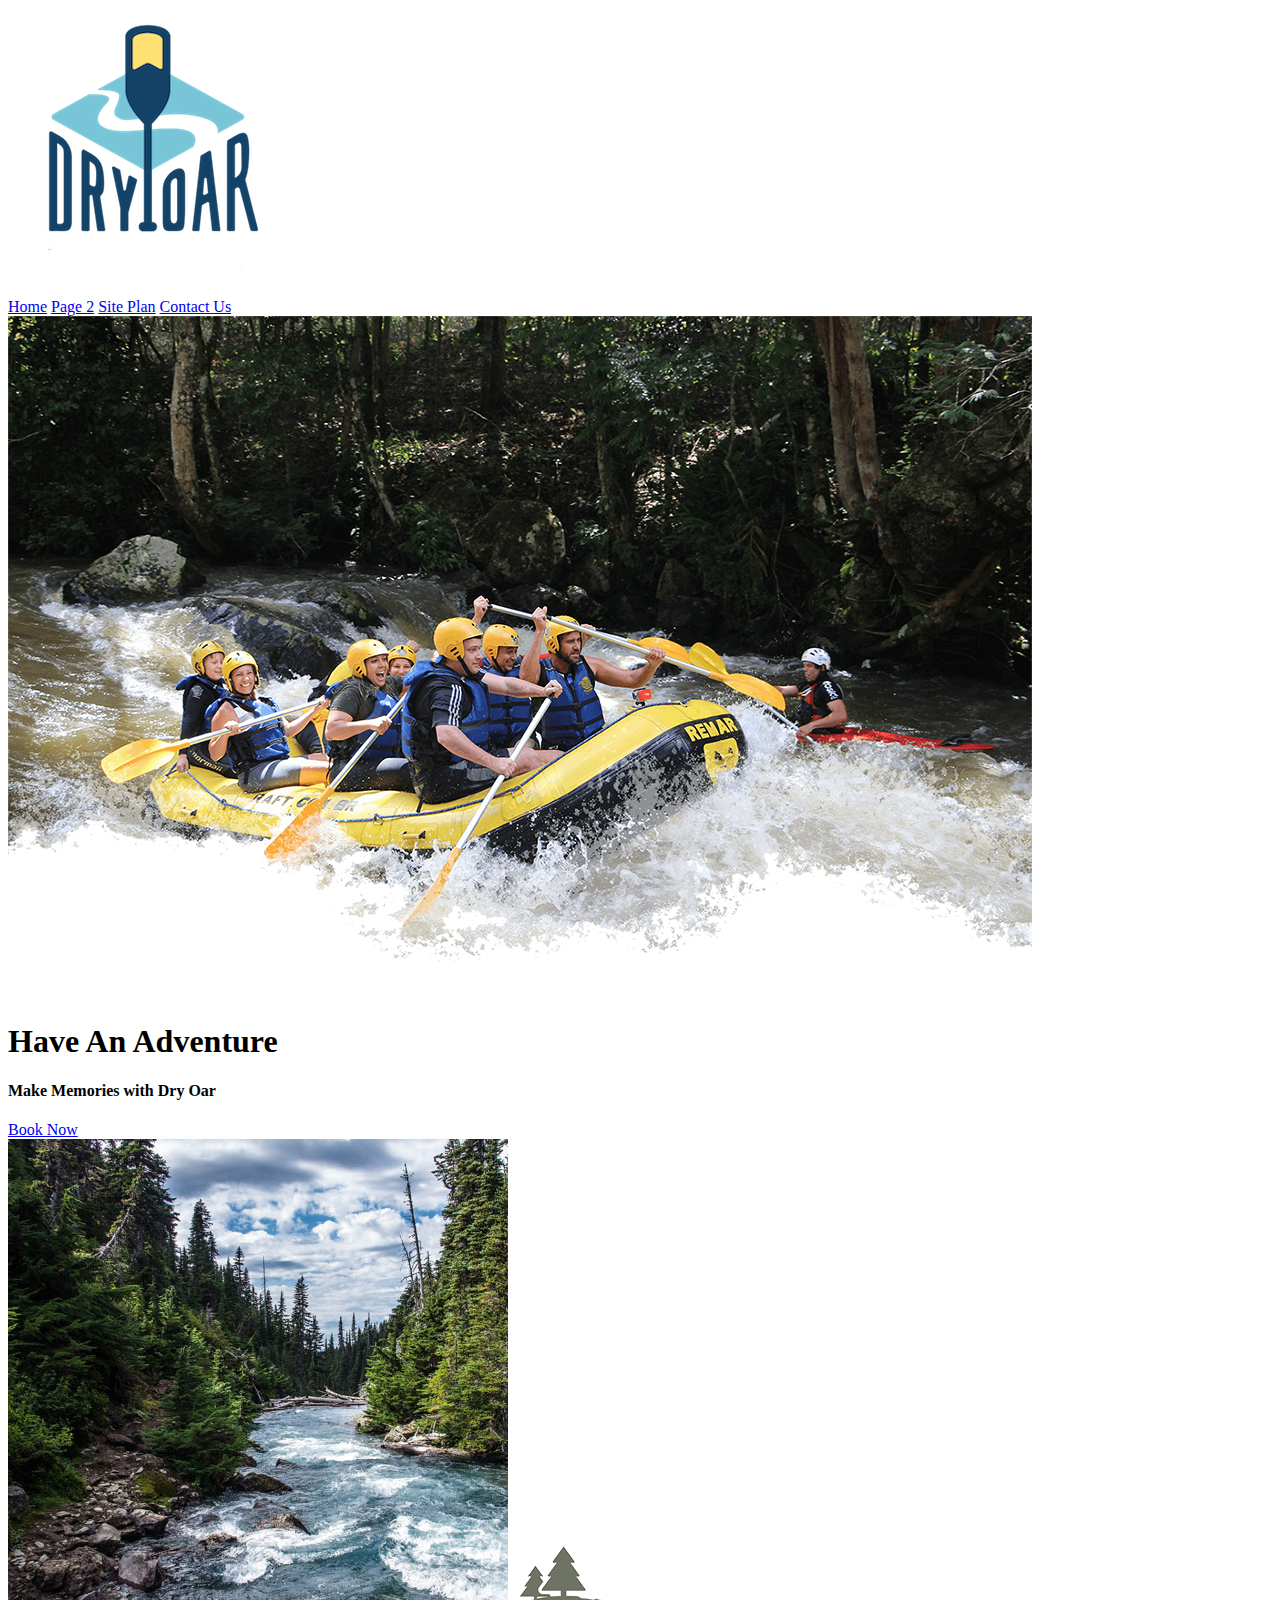
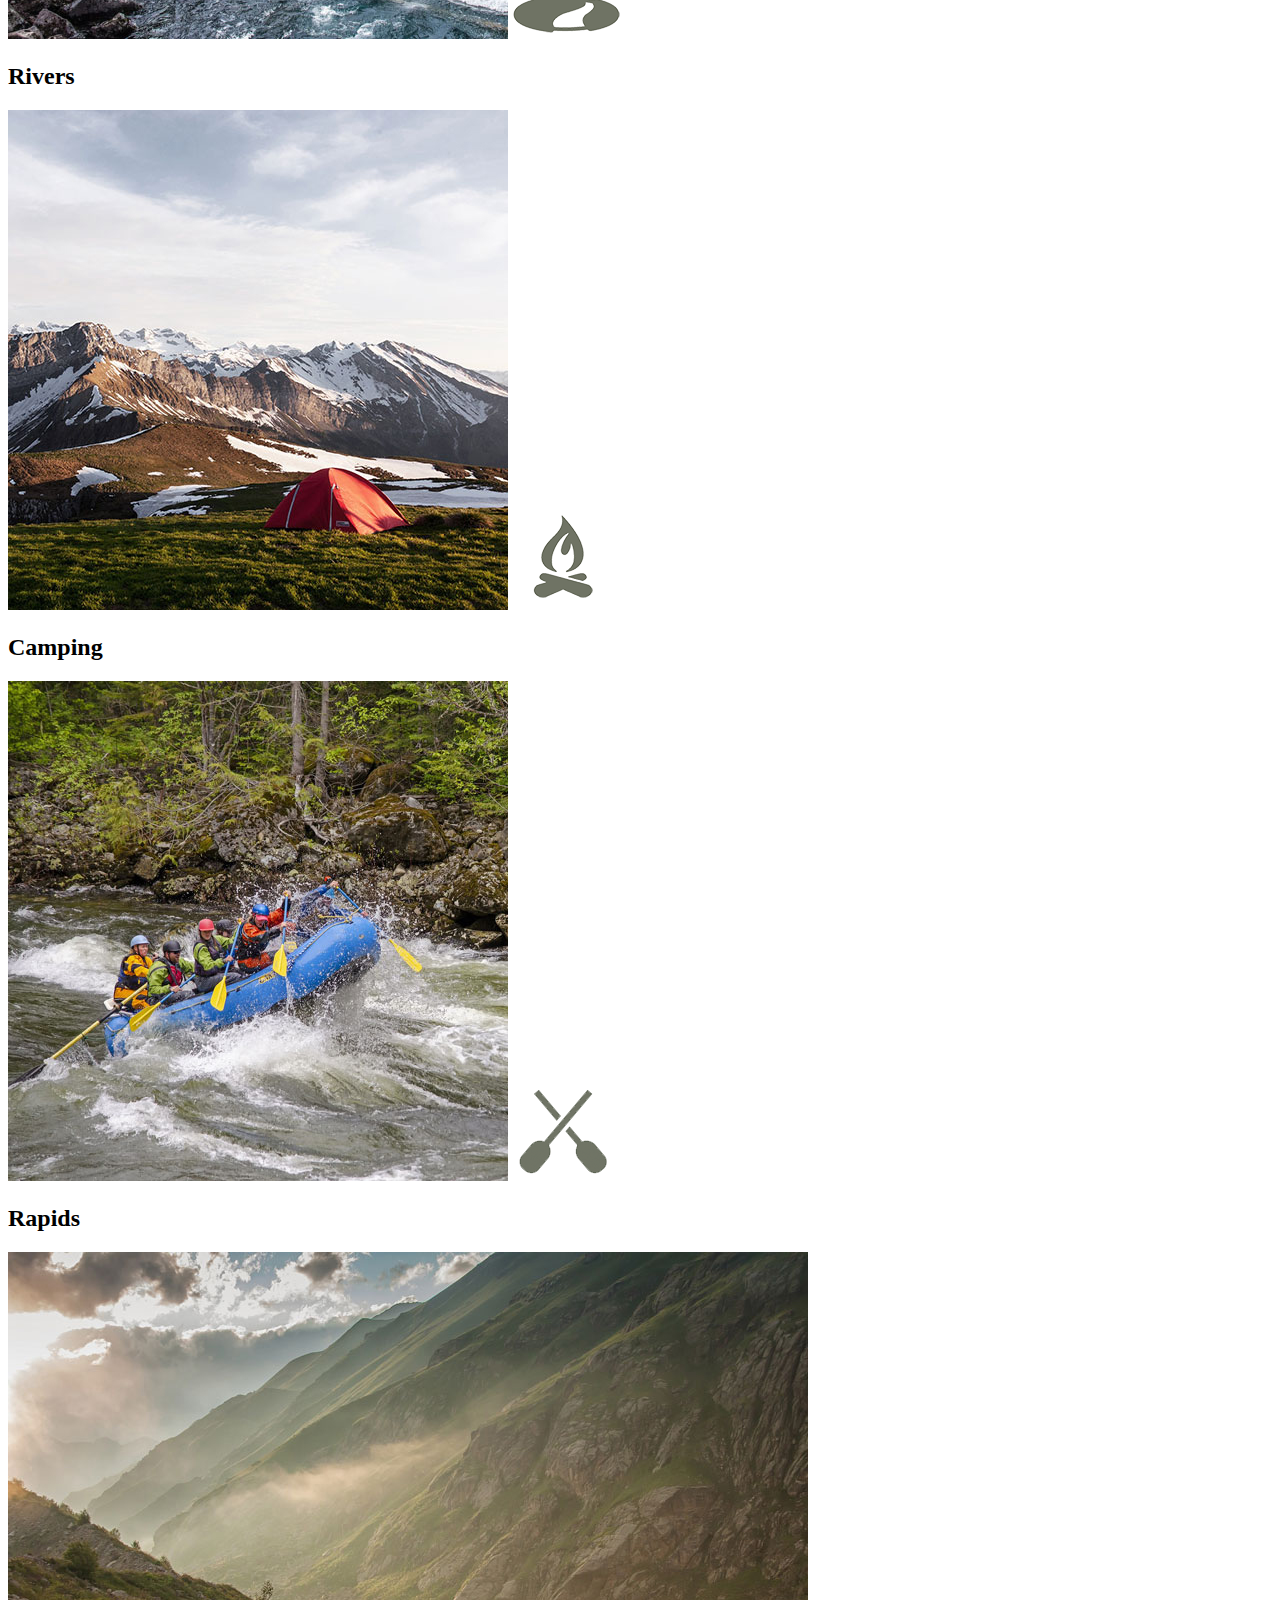
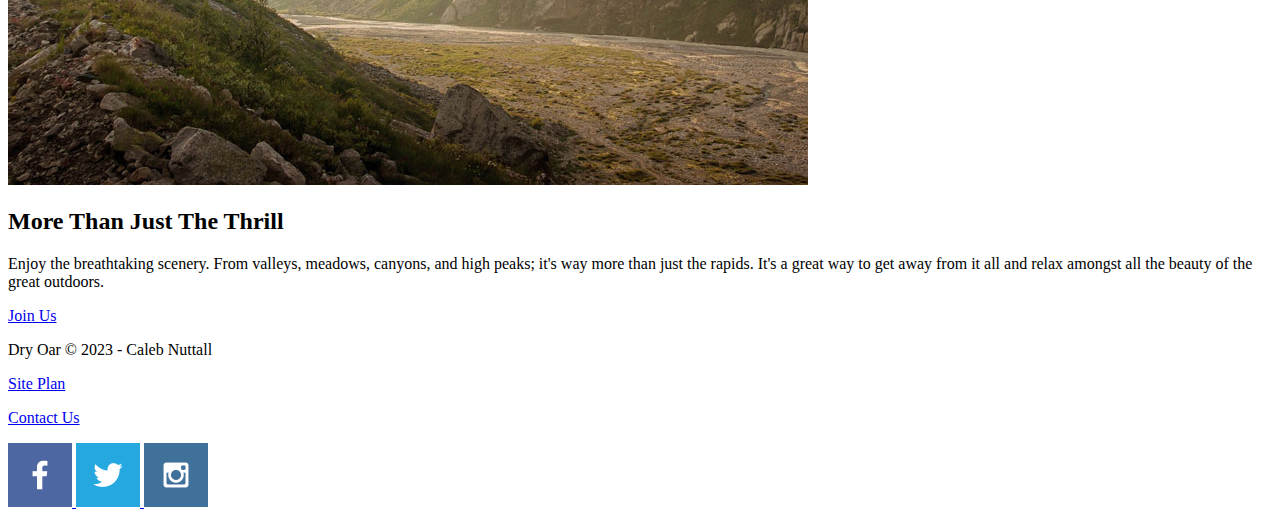
==== index.html @ 91361995 "first commit" ====
<!DOCTYPE html>
<html lang="en">
<head>
    <meta charset="UTF-8">
    <meta http-equiv="X-UA-Compatible" content="IE=edge">
    <meta name="viewport" content="width=device-width, initial-scale=1.0">
    <title>Whitewater Rafting Vacations | Dry Oar Boating | Home</title>
</head>
<body>
    <header>
        <a id="logo_link" href="index.html">
            <img src="images/logo.png" alt="Dry Oar Logo" class="logo">
        </a>
        <nav>
            <a href="index.html">Home</a>
            <a href="#">Page 2</a>
            <a href="site-plan-rafting.html">Site Plan</a>
            <a href="contactus.html">Contact Us</a>
        </nav>
    </header>

    <div id="hero">
        <div id="hero-box">
            <img id="hero-img" src="images/hero.png" alt="People enjoying white water rafting">
        </div>
        <section id="hero-msg">
            <h1 class="home-title">Have An Adventure</h1>
            <h4>Make Memories with Dry Oar </h4>
            <div class='button-box'>
                <a class='book' href="contactus.html">Book Now</a>
            </div>
        </section>
    </div>

    <main class="home-grid">
        <section class="rivers-card">
            <img class="card-img" src="images/rivers.jpg" alt="river in forest">
            <img class="icon" src="images/river_icon.png" alt="river icon">
            <h2>Rivers</h2>
        </section>
        <section class="camping-card">
            <img class="card-img" src="images/camping.jpg" alt="tent in mountains">
            <img class="icon" src="images/fire_icon.png" alt="fire icon">
            <h2>Camping</h2>
        </section>
        <section class="rapids-card">
            <img class="card-img" src="images/rapids.jpg" alt="rafting boat">
            <img class="icon" src="images/oars.png" alt="oars icon">
            <h2>Rapids</h2>
        </section>
        <img class="mountains" src="images/mountains.jpg" alt="Misty mountains">
        <section class="msg">
            <h2>More Than Just The Thrill</h2>
            <p>Enjoy the breathtaking scenery. From valleys, meadows, canyons, and high peaks; it's way more than just the rapids. It's a great way to get away from it all and relax amongst all the beauty of the great outdoors. </p>
            <a class='join' href="rivers.html">Join Us</a>
        </section>
    </main>

    <footer>
        <p>Dry Oar &copy; 2023 - Caleb Nuttall</p>
        <p><a href="site-plan-rafting.html">Site Plan</a></p>
        <p><a href="contactus.html">Contact Us</a></p>
        <div class="social">
            <a href="https://facebook.com">
                <img src="images/facebook.png" alt="fb icon">
            </a>
            <a href="https://twitter.com">
                <img src="images/twitter.png" alt="twitter icon">
            </a>
            <a href="https://instagram.com">
                <img src="images/instagram.png" alt="instagram icon">
            </a>
        </div>
    </footer>
</body>
</html>
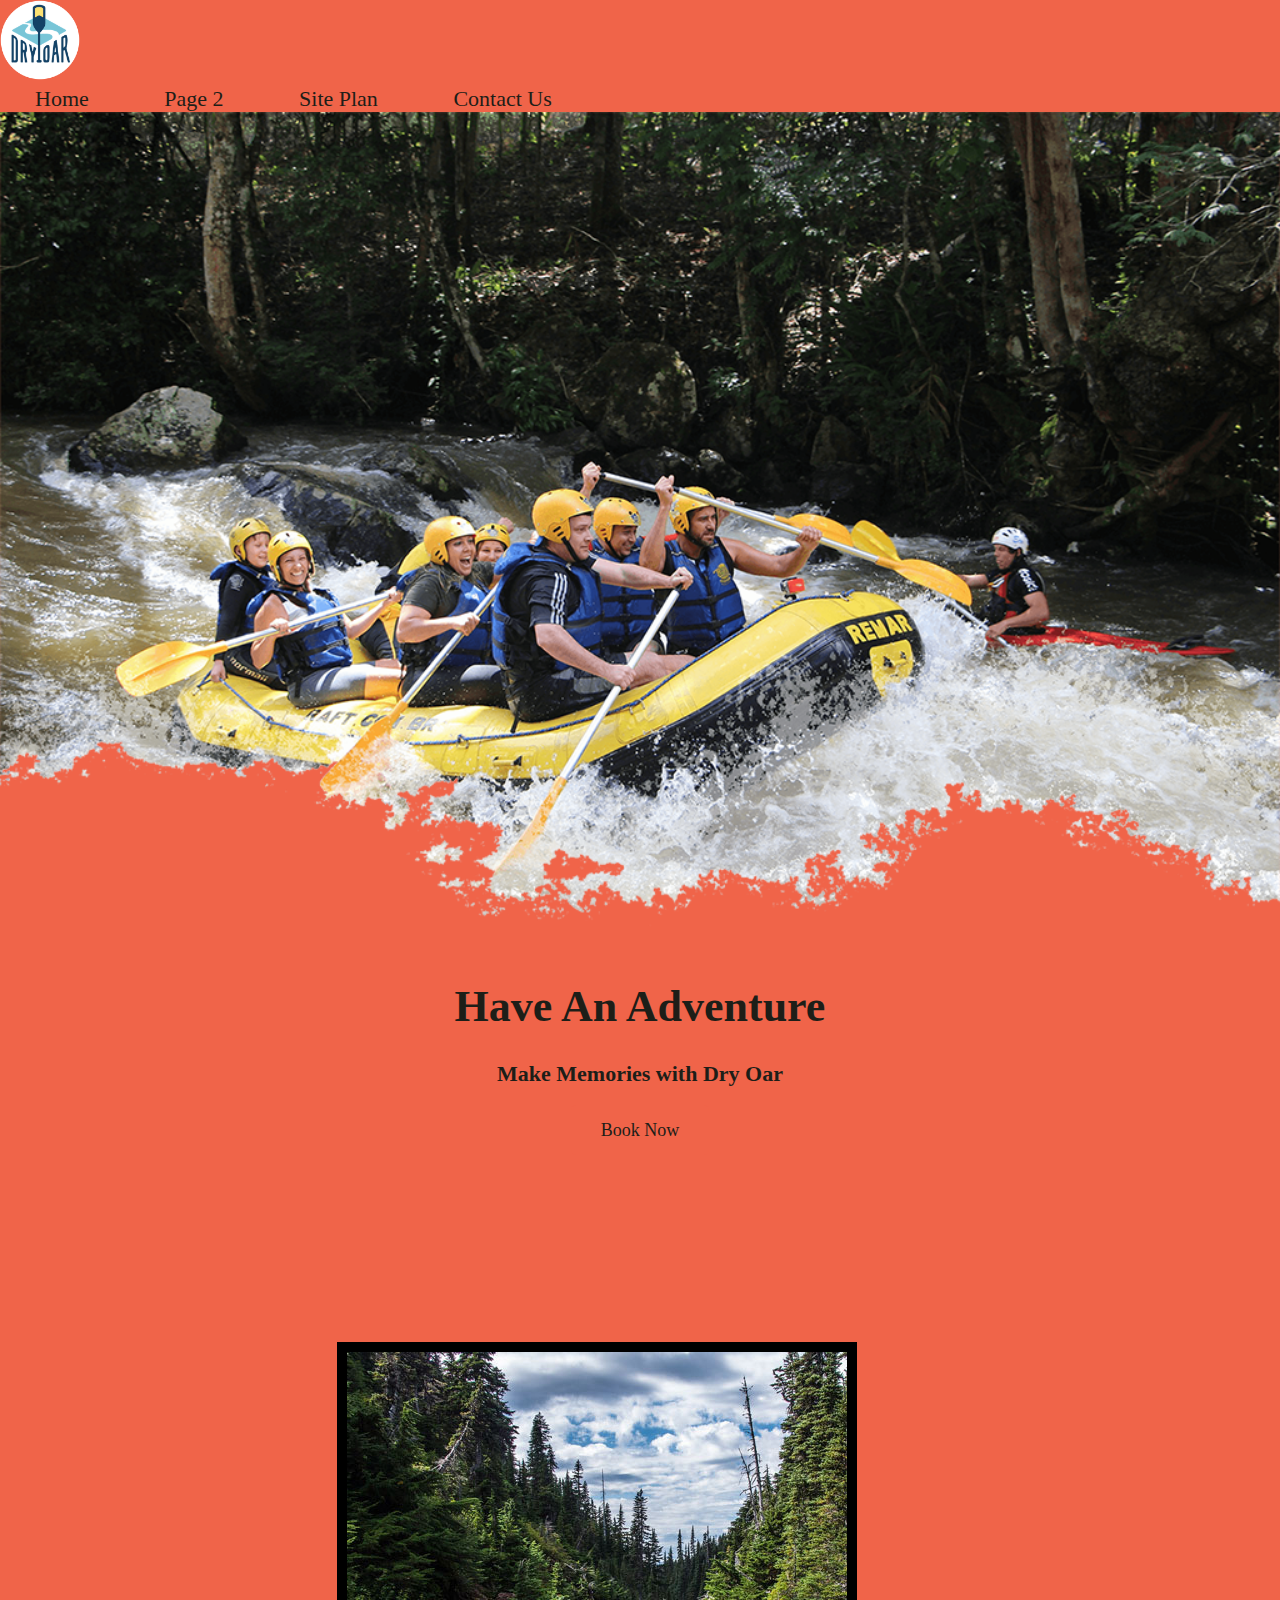
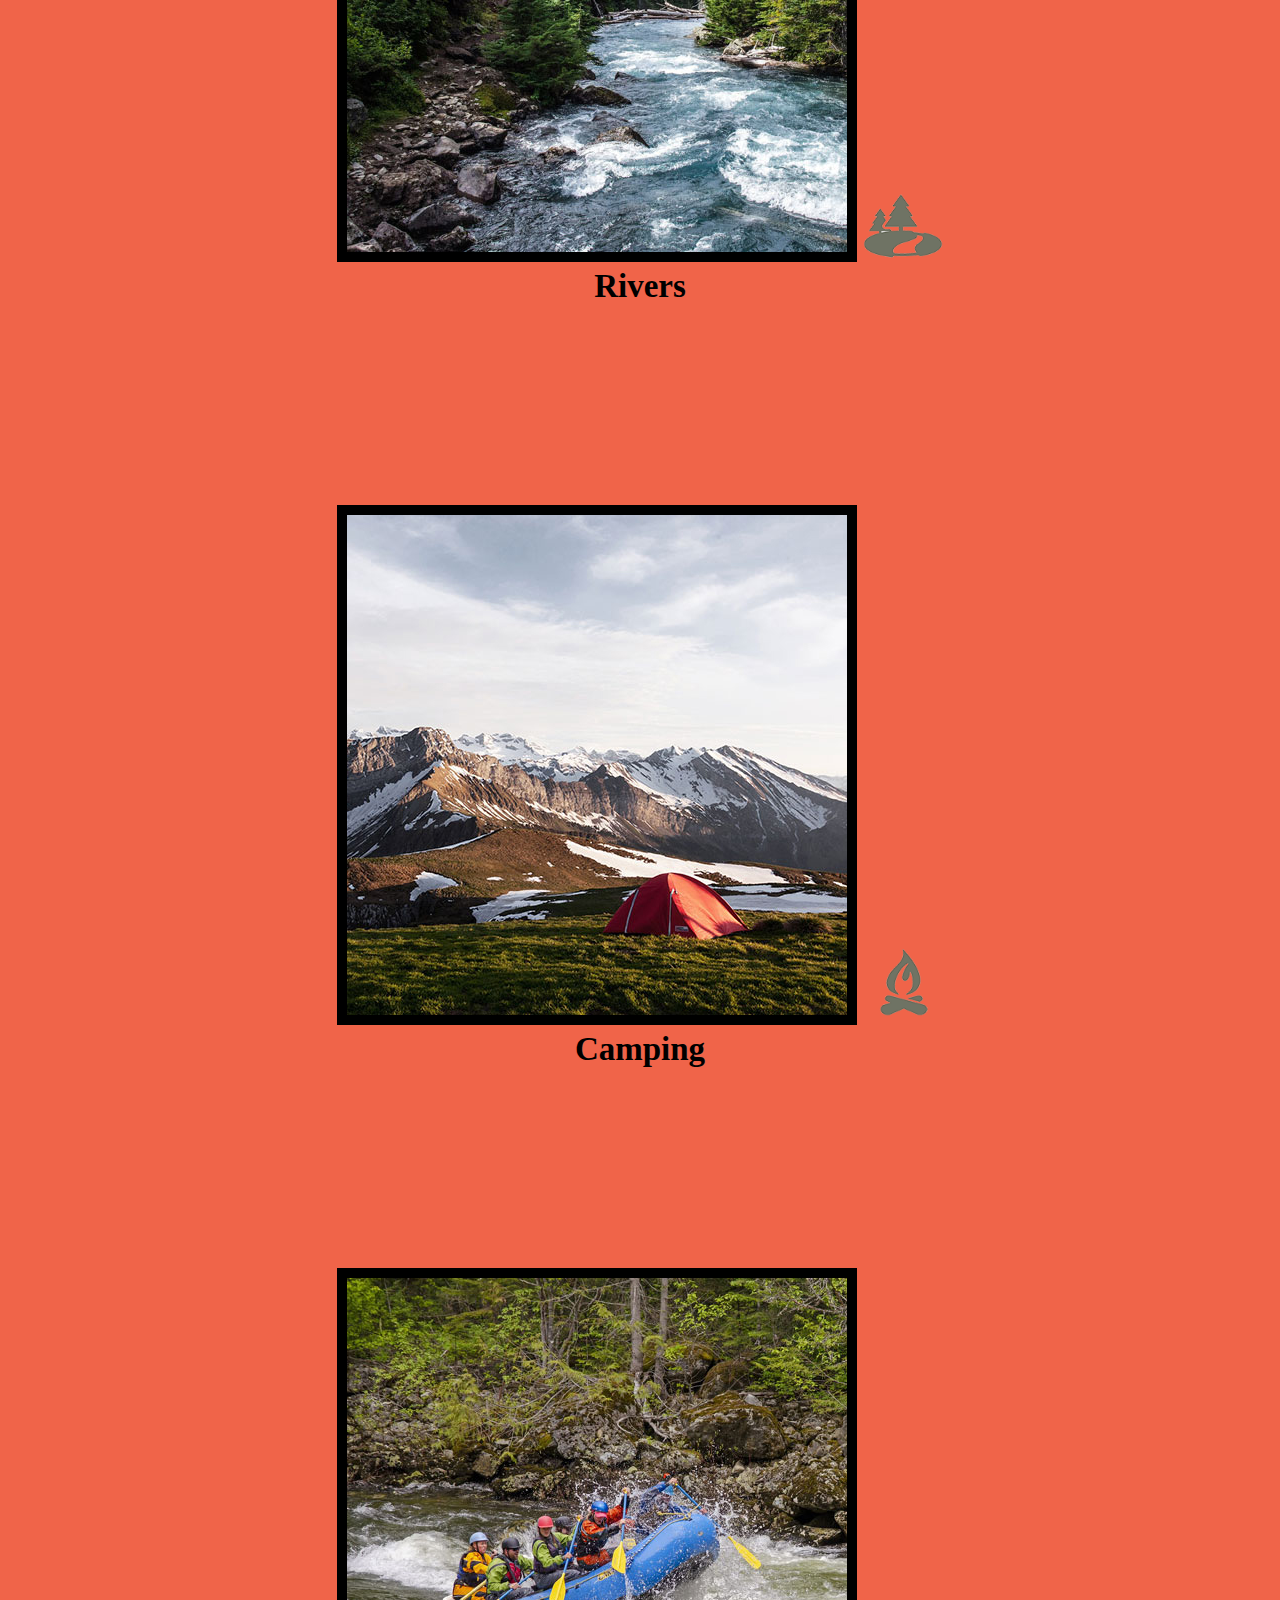
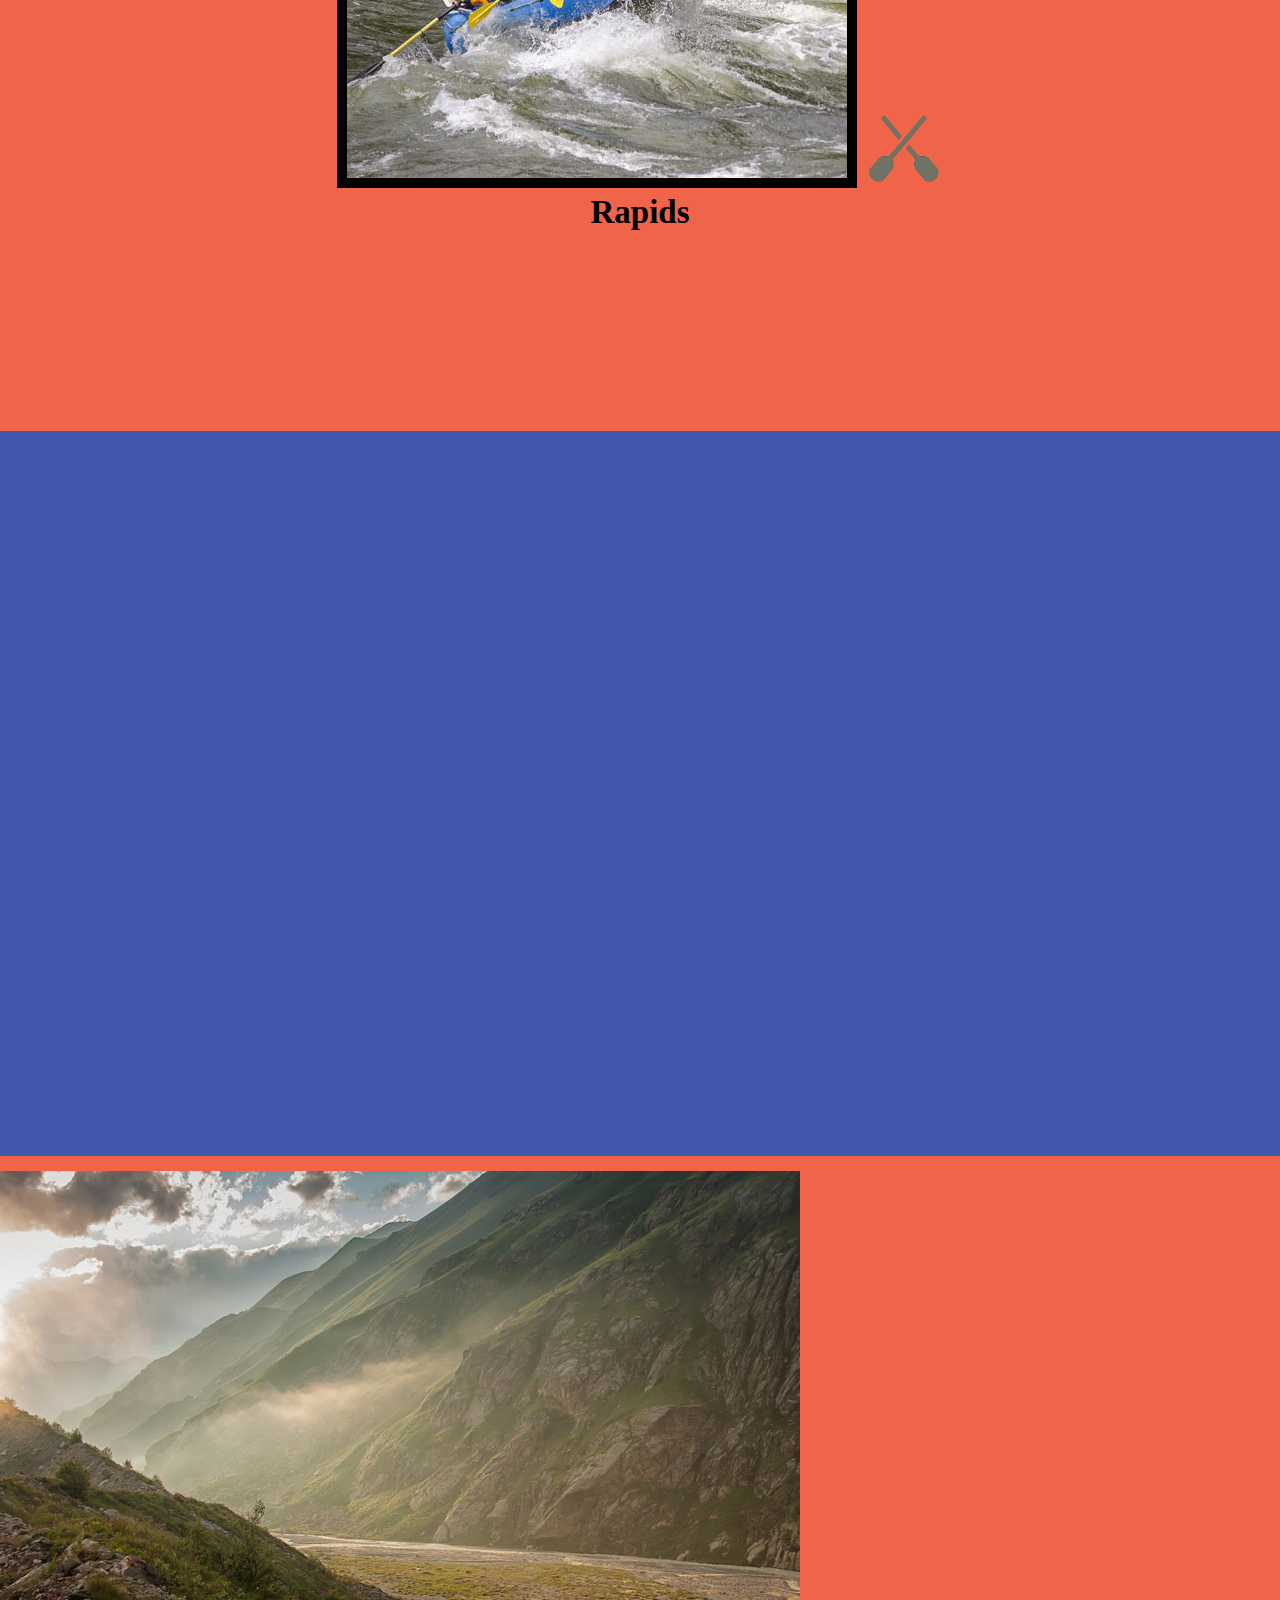
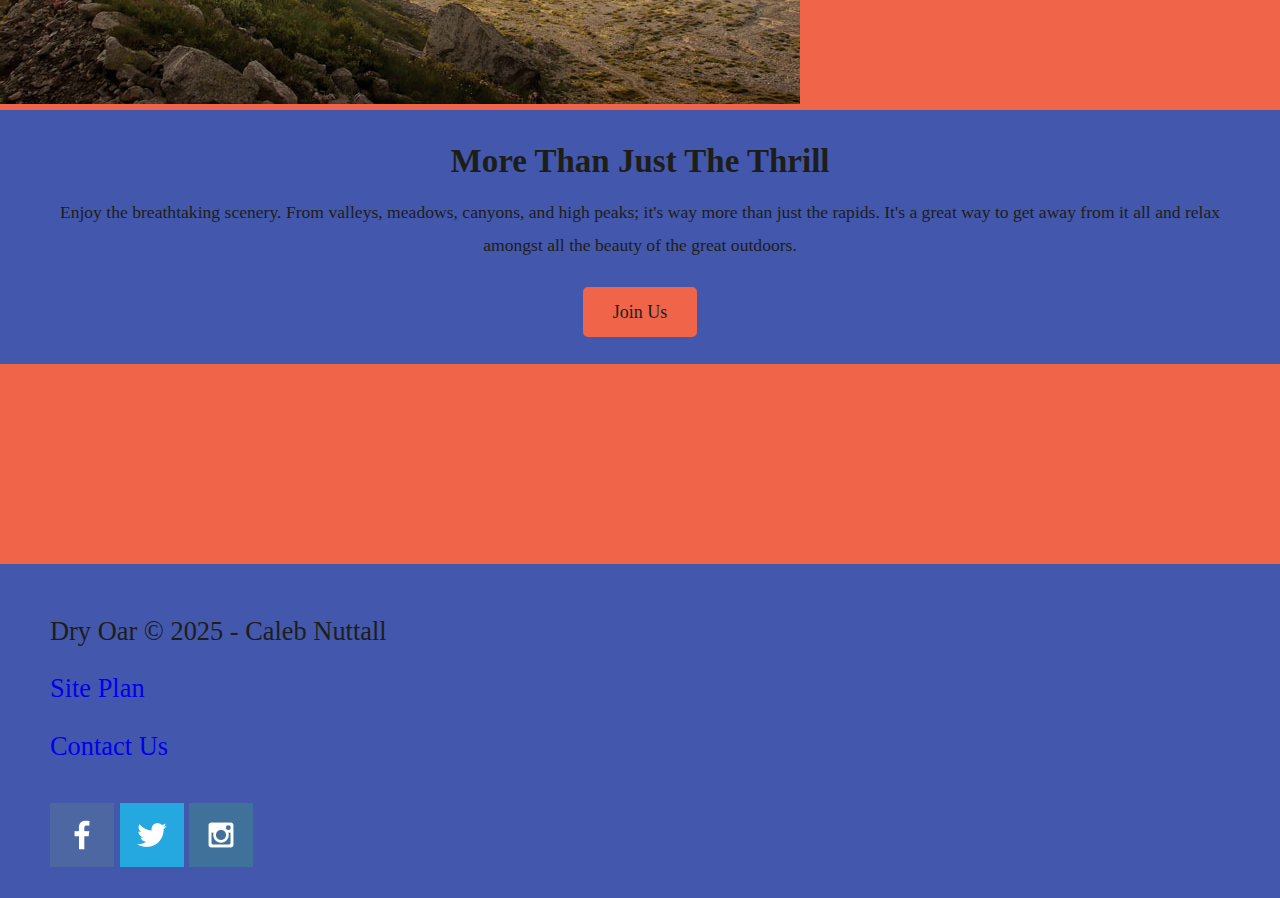
==== commit 97dcc8cf: "yee" ====
--- a/index.html
+++ b/index.html
@@ -5,8 +5,10 @@
     <meta http-equiv="X-UA-Compatible" content="IE=edge">
     <meta name="viewport" content="width=device-width, initial-scale=1.0">
     <title>Whitewater Rafting Vacations | Dry Oar Boating | Home</title>
+    <link rel="stylesheet" href="styles/style.css">
 </head>
 <body>
+    <div id="content">
     <header>
         <a id="logo_link" href="index.html">
             <img src="images/logo.png" alt="Dry Oar Logo" class="logo">
@@ -14,7 +16,7 @@
         <nav>
             <a href="index.html">Home</a>
             <a href="#">Page 2</a>
-            <a href="site-plan-rafting.html">Site Plan</a>
+            <a href="styles/site-plan-rafting.html">Site Plan</a>
             <a href="contactus.html">Contact Us</a>
         </nav>
     </header>
@@ -48,6 +50,7 @@
             <img class="icon" src="images/oars.png" alt="oars icon">
             <h2>Rapids</h2>
         </section>
+        <div id="background"></div>
         <img class="mountains" src="images/mountains.jpg" alt="Misty mountains">
         <section class="msg">
             <h2>More Than Just The Thrill</h2>
@@ -57,20 +60,21 @@
     </main>
 
     <footer>
-        <p>Dry Oar &copy; 2023 - Caleb Nuttall</p>
-        <p><a href="site-plan-rafting.html">Site Plan</a></p>
+        <p>Dry Oar &copy; 2025 - Caleb Nuttall</p>
+        <p><a href="styles/site-plan-rafting.html">Site Plan</a></p>
         <p><a href="contactus.html">Contact Us</a></p>
         <div class="social">
-            <a href="https://facebook.com">
+            <a href="https://facebook.com" target="_blank">
                 <img src="images/facebook.png" alt="fb icon">
             </a>
-            <a href="https://twitter.com">
+            <a href="https://twitter.com" target="_blank">
                 <img src="images/twitter.png" alt="twitter icon">
             </a>
-            <a href="https://instagram.com">
+            <a href="https://instagram.com" target="_blank">
                 <img src="images/instagram.png" alt="instagram icon">
             </a>
         </div>
     </footer>
+    </div>
 </body>
 </html>--- a/styles/style.css
+++ b/styles/style.css
@@ -0,0 +1,151 @@
+#content {
+    max-width: 1600px;
+    margin: 0 auto;
+}
+
+nav a {
+    text-align: center;
+    color: #1D1E18;
+    text-decoration: none;
+    padding: 35px;
+}
+
+#hero-msg h1, #hero-msg h4 {
+    text-align: center;
+}
+
+.button-box {
+    text-align: center;
+}
+
+main section {
+    text-align: center;
+}
+
+main section img {
+    box-sizing: border-box;
+}
+
+#background {
+    height: 725px;
+    background-color: #4357AD;
+}
+
+body {
+    background-color: #F06449;
+    font-family: 'Times New Roman', Times, serif;
+    font-size: 22px;
+    margin: 0;
+    padding: 0;
+}
+
+.mountains {
+    padding-top: 15px;
+}
+
+h2 {
+    margin: 0;
+}
+
+header {
+    background-color: #F06449;
+}
+
+nav a:hover {
+    background-color: #F06449;
+    color: #1D1E18;
+}
+
+.book, .join {
+    background-color: #F06449;
+    color: #1D1E18;
+    text-decoration: none;
+    font-size: 18px;
+    padding: 15px 30px;
+    margin-top: 50px;
+    border-radius: 5px;
+}
+
+.book:hover, .join:hover {
+    background-color: #F06449;
+    color: #1D1E18;
+}
+
+.rivers-card, .camping-card, .rapids-card {
+    margin: 200px 0;
+}
+
+.card-img {
+    border: 10px solid black;
+}
+
+.msg {
+    background-color: #4357AD;
+    line-height: 1.5em;
+    padding: 35px;
+}
+
+.msg h2 {
+    color: #1D1E18;
+}
+
+.msg p {
+    color: #1D1E18;
+    font-size: .8em;
+    padding-bottom: 15px;
+}
+
+footer {
+    background-color: #4357AD;
+    color: #1D1E18;
+    padding: 25px 50px;
+    margin-top: 200px;
+}
+
+footer a {
+    text-decoration: none;
+}
+
+footer a:hover {
+    color: #1D1E18;
+}
+
+footer p {
+    font-size: 1.2em;
+}
+
+footer p a:hover {
+    text-decoration: underline;
+}
+
+footer .social img {
+    padding-top: 15px;
+}
+
+.home-title {
+    color: #1D1E18;
+    font-family: Verdana;
+    font-size: 2em;
+    margin-top: 10px;
+}
+
+h4 {
+    color: #1D1E18;
+}
+
+.logo {
+    width: 80px;
+}
+
+#logo_link {
+    padding-top: 5px;
+}
+
+.icon {
+    width: 80px;
+    padding-top: 10px;
+}
+
+#hero-img {
+    width: 100%;
+}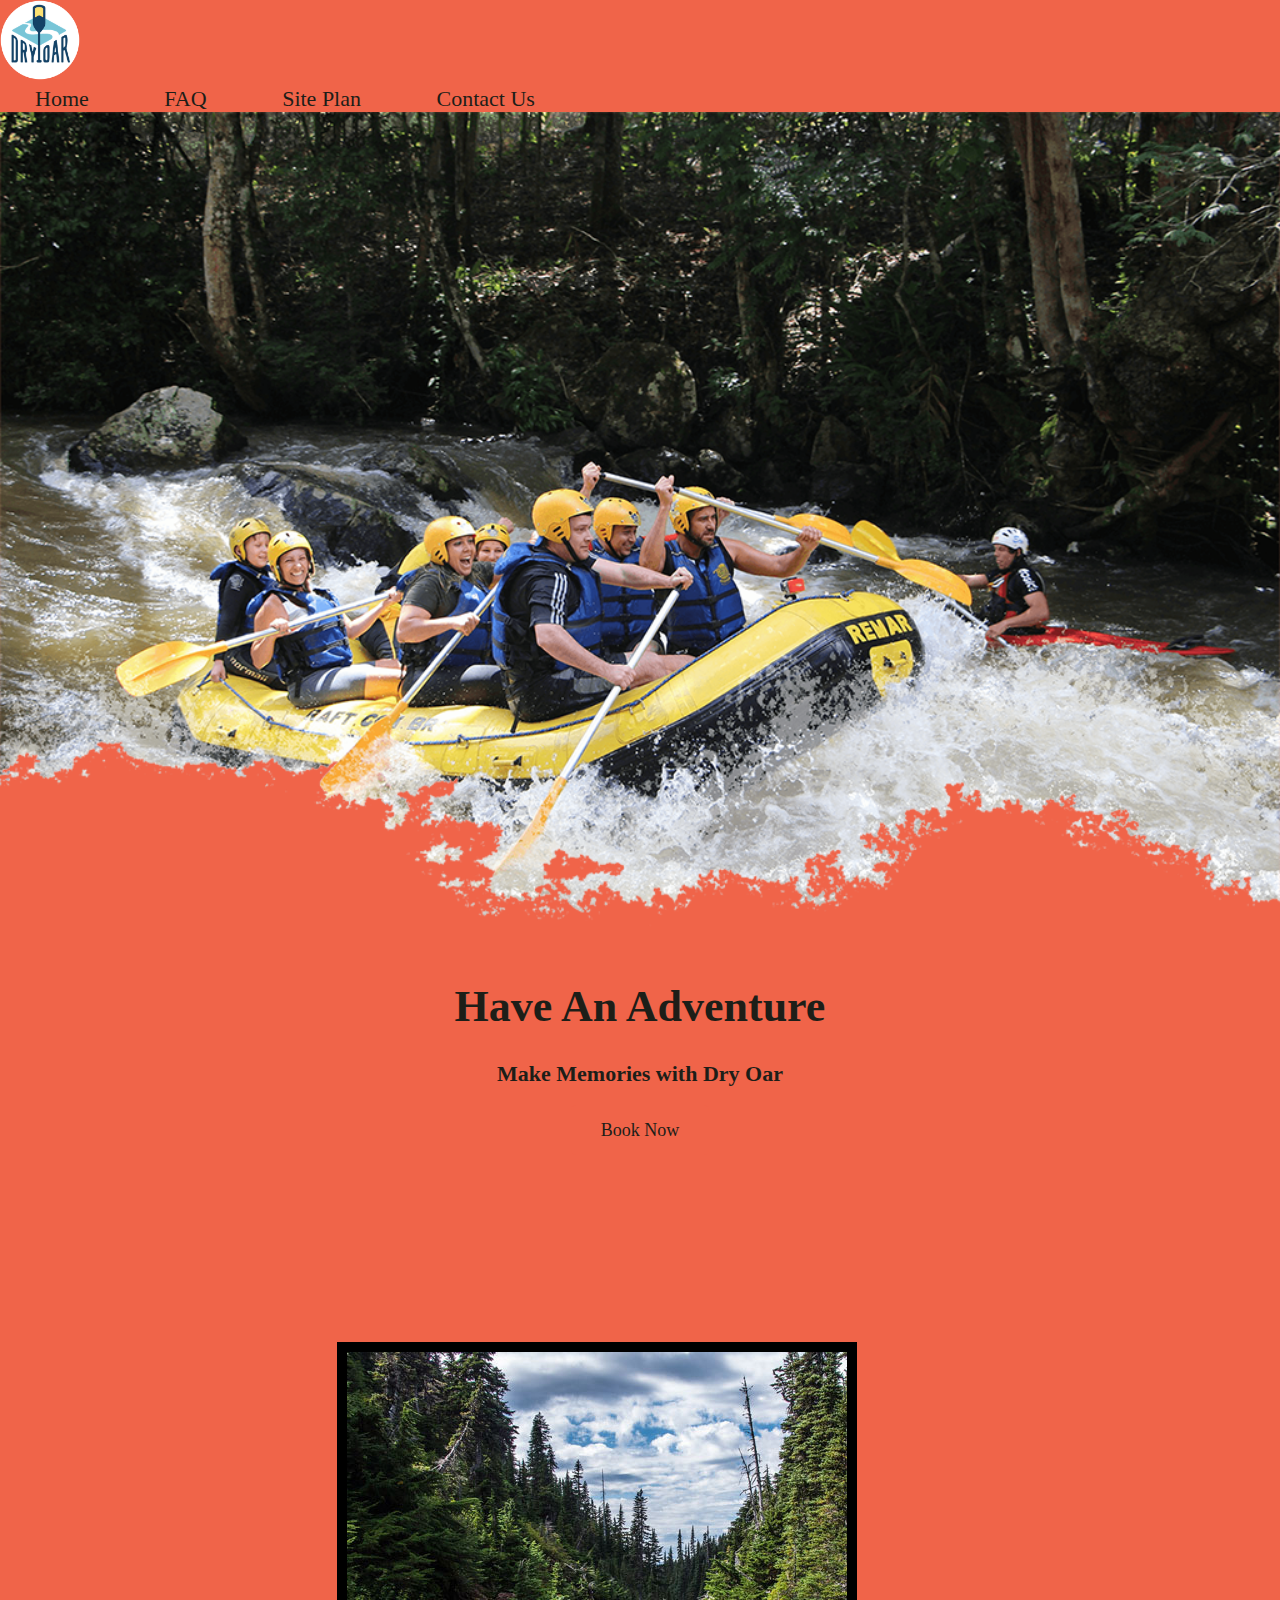
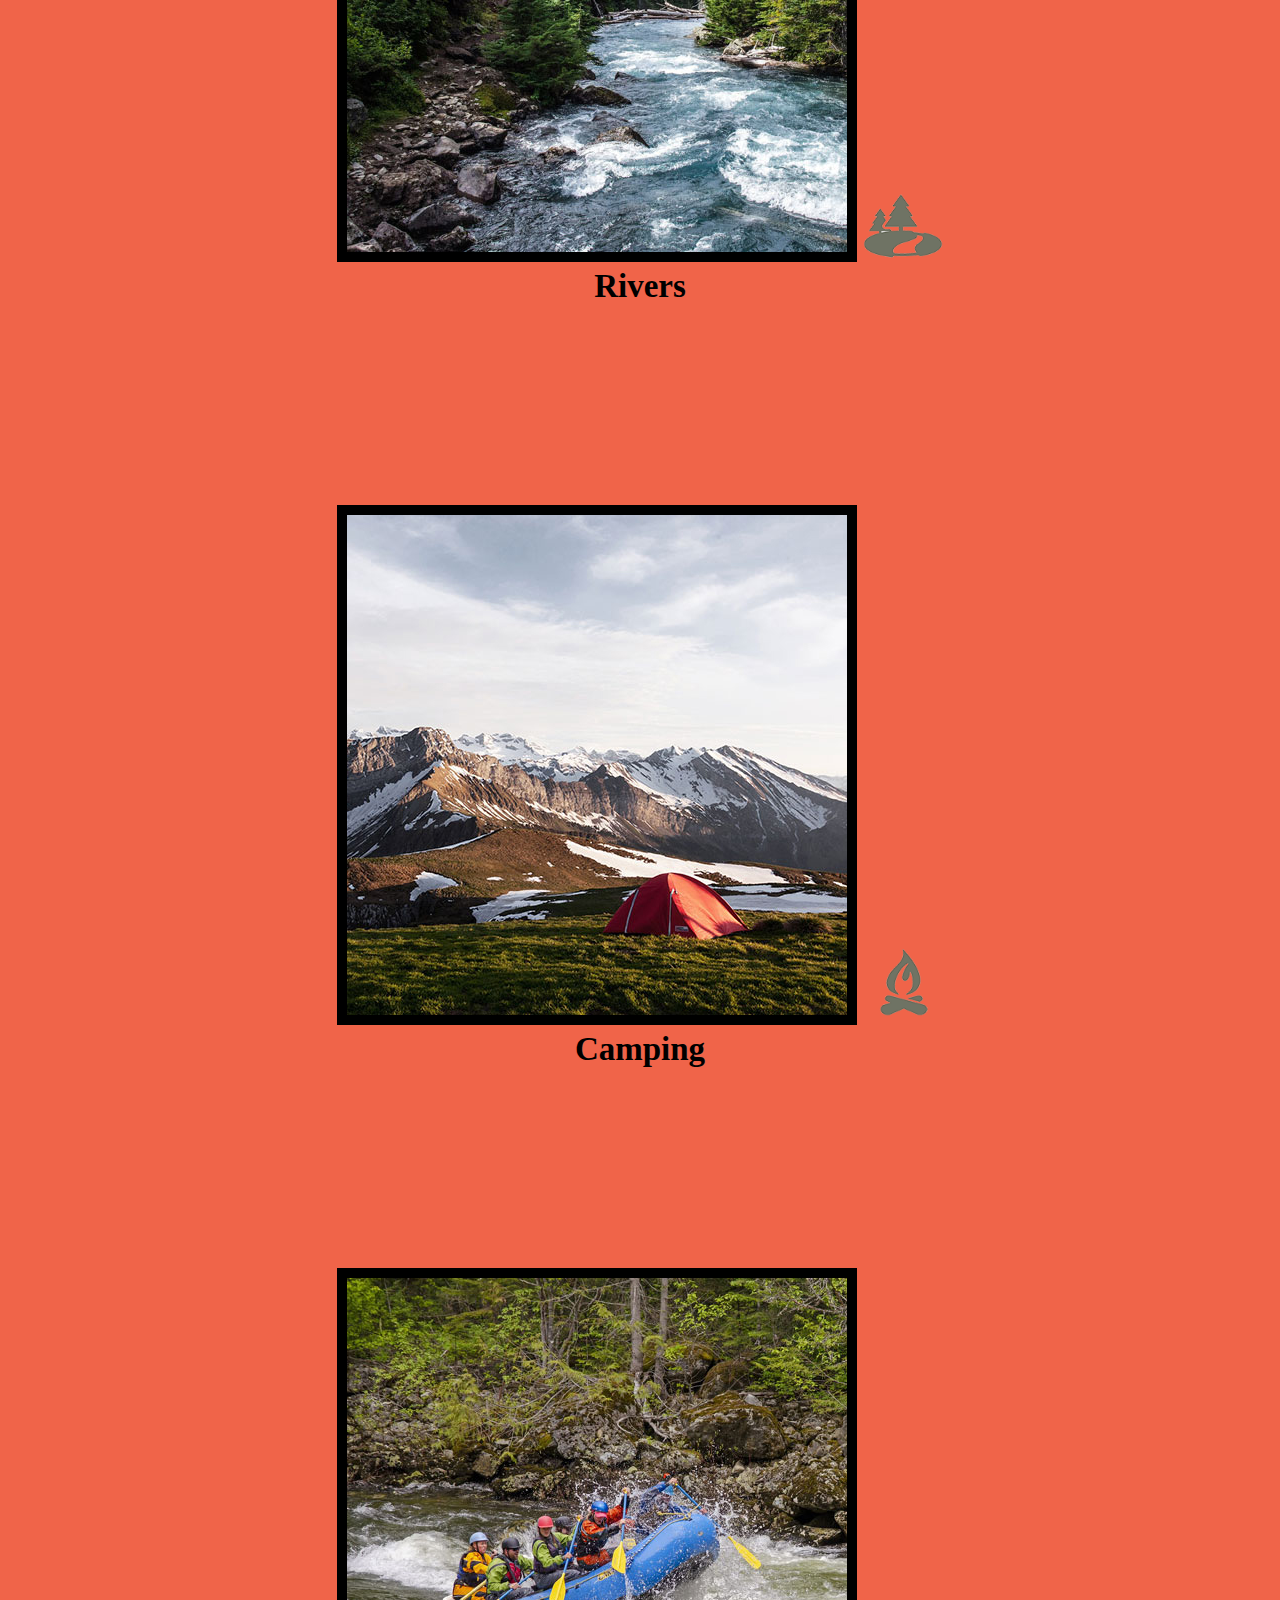
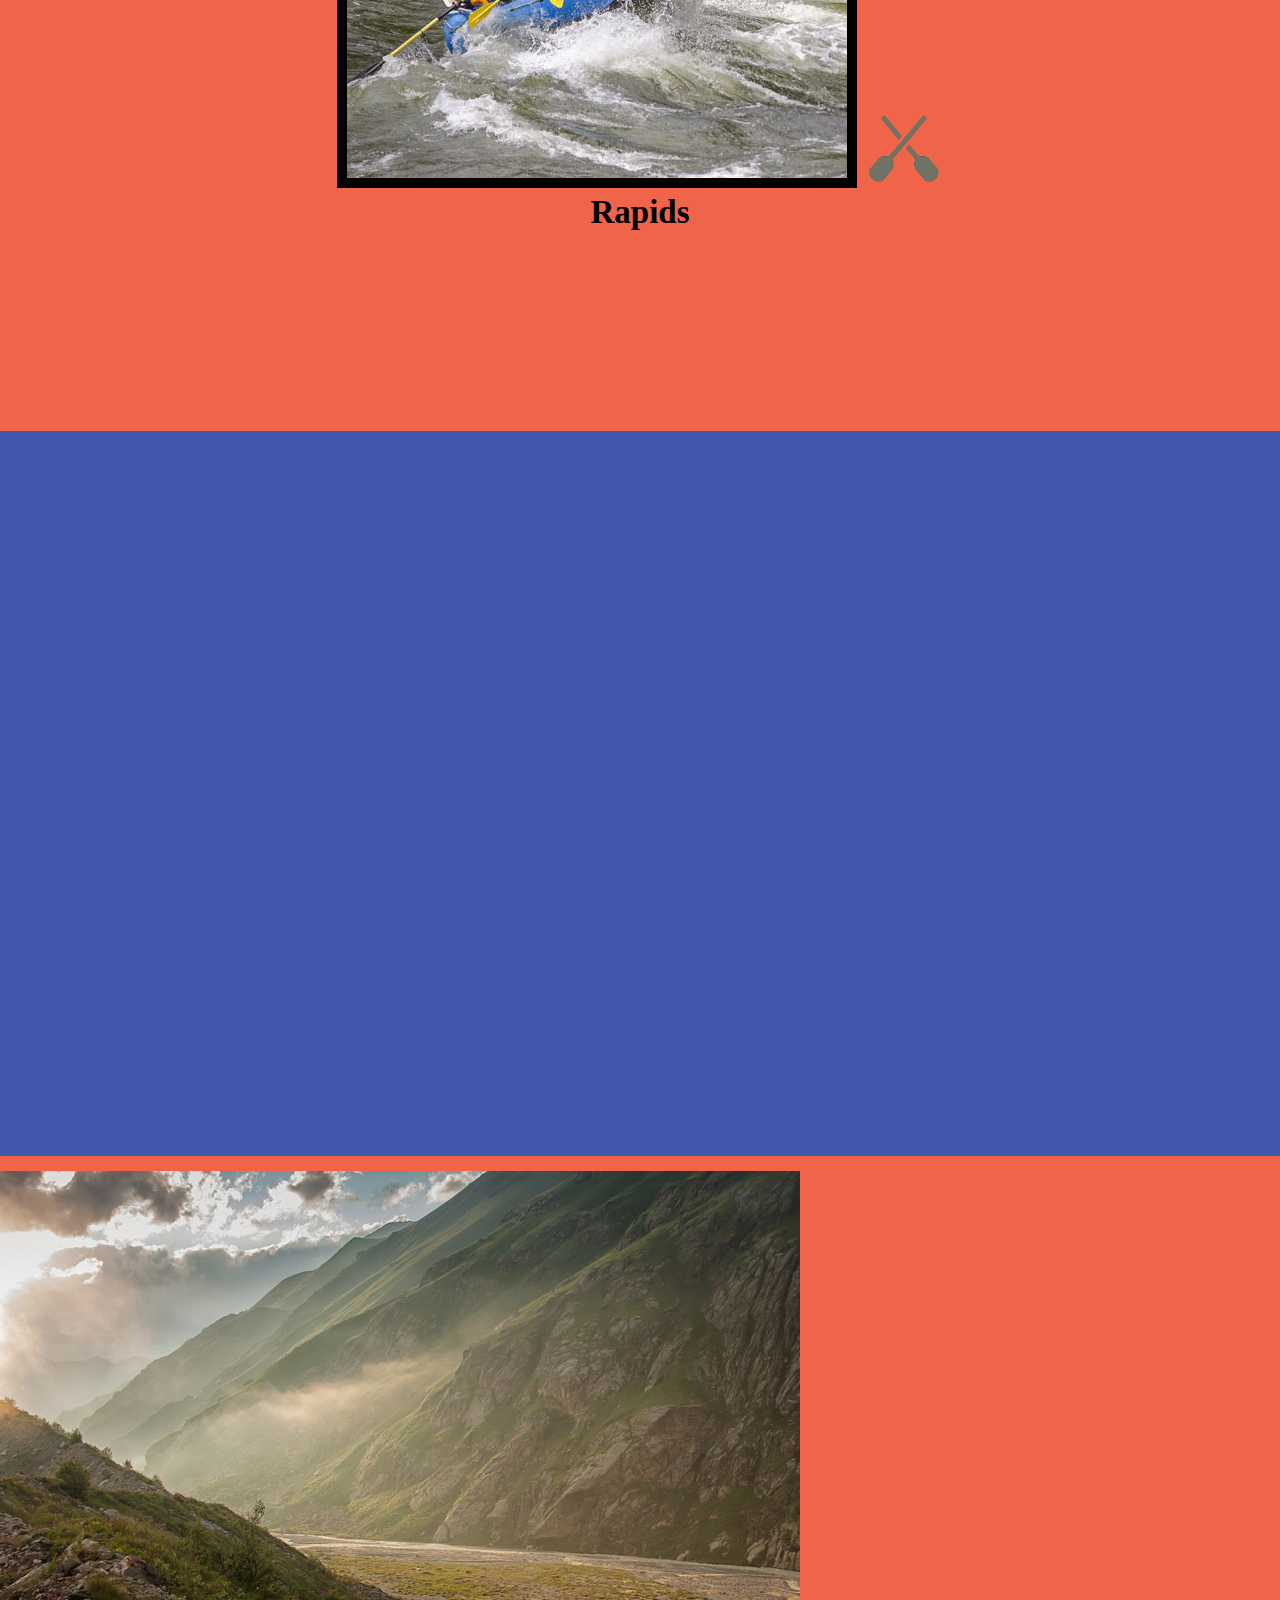
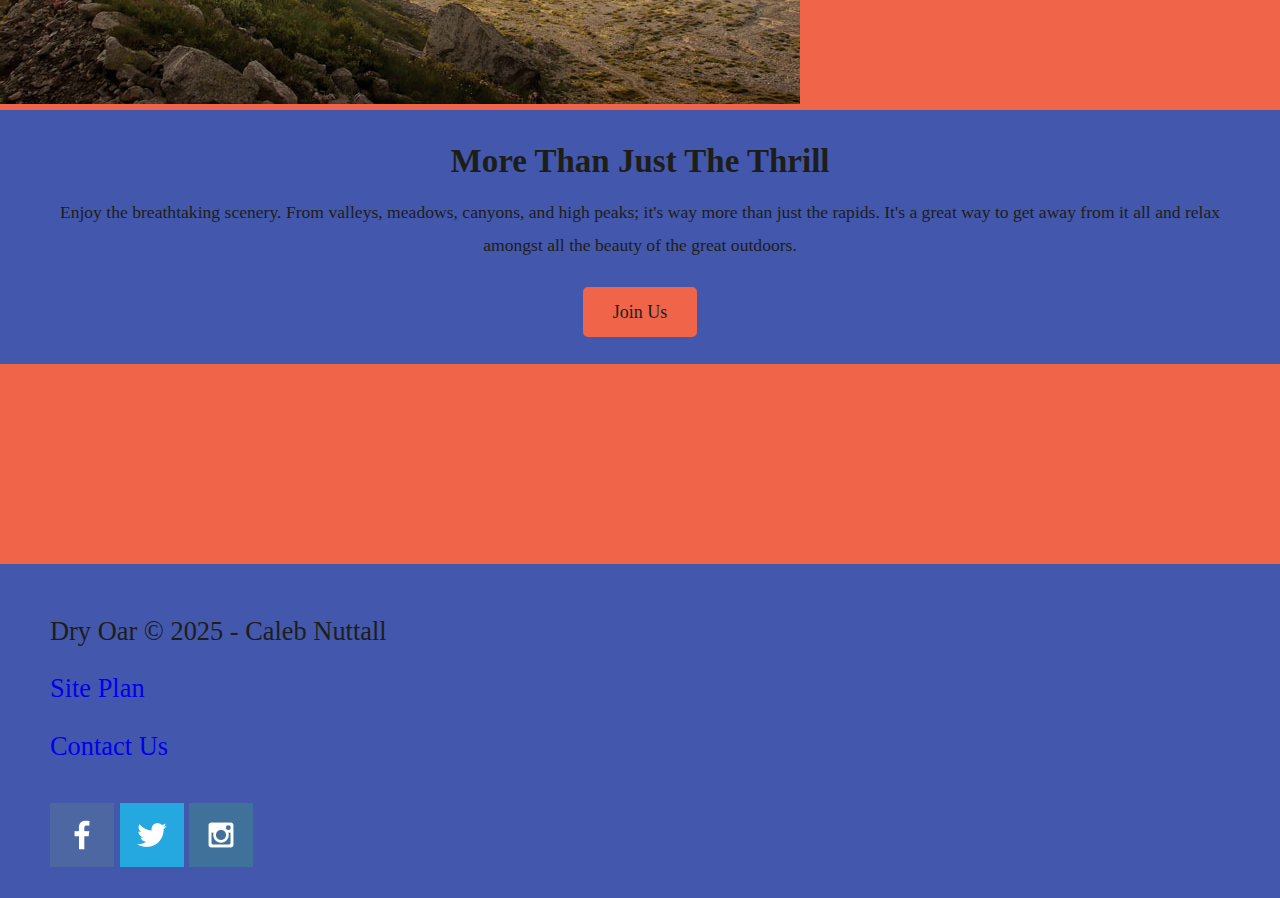
==== commit 971d5efc: "faq wireframe added" ====
--- a/index.html
+++ b/index.html
@@ -15,7 +15,7 @@
         </a>
         <nav>
             <a href="index.html">Home</a>
-            <a href="#">Page 2</a>
+            <a href="faq.html">FAQ</a>
             <a href="styles/site-plan-rafting.html">Site Plan</a>
             <a href="contactus.html">Contact Us</a>
         </nav>
